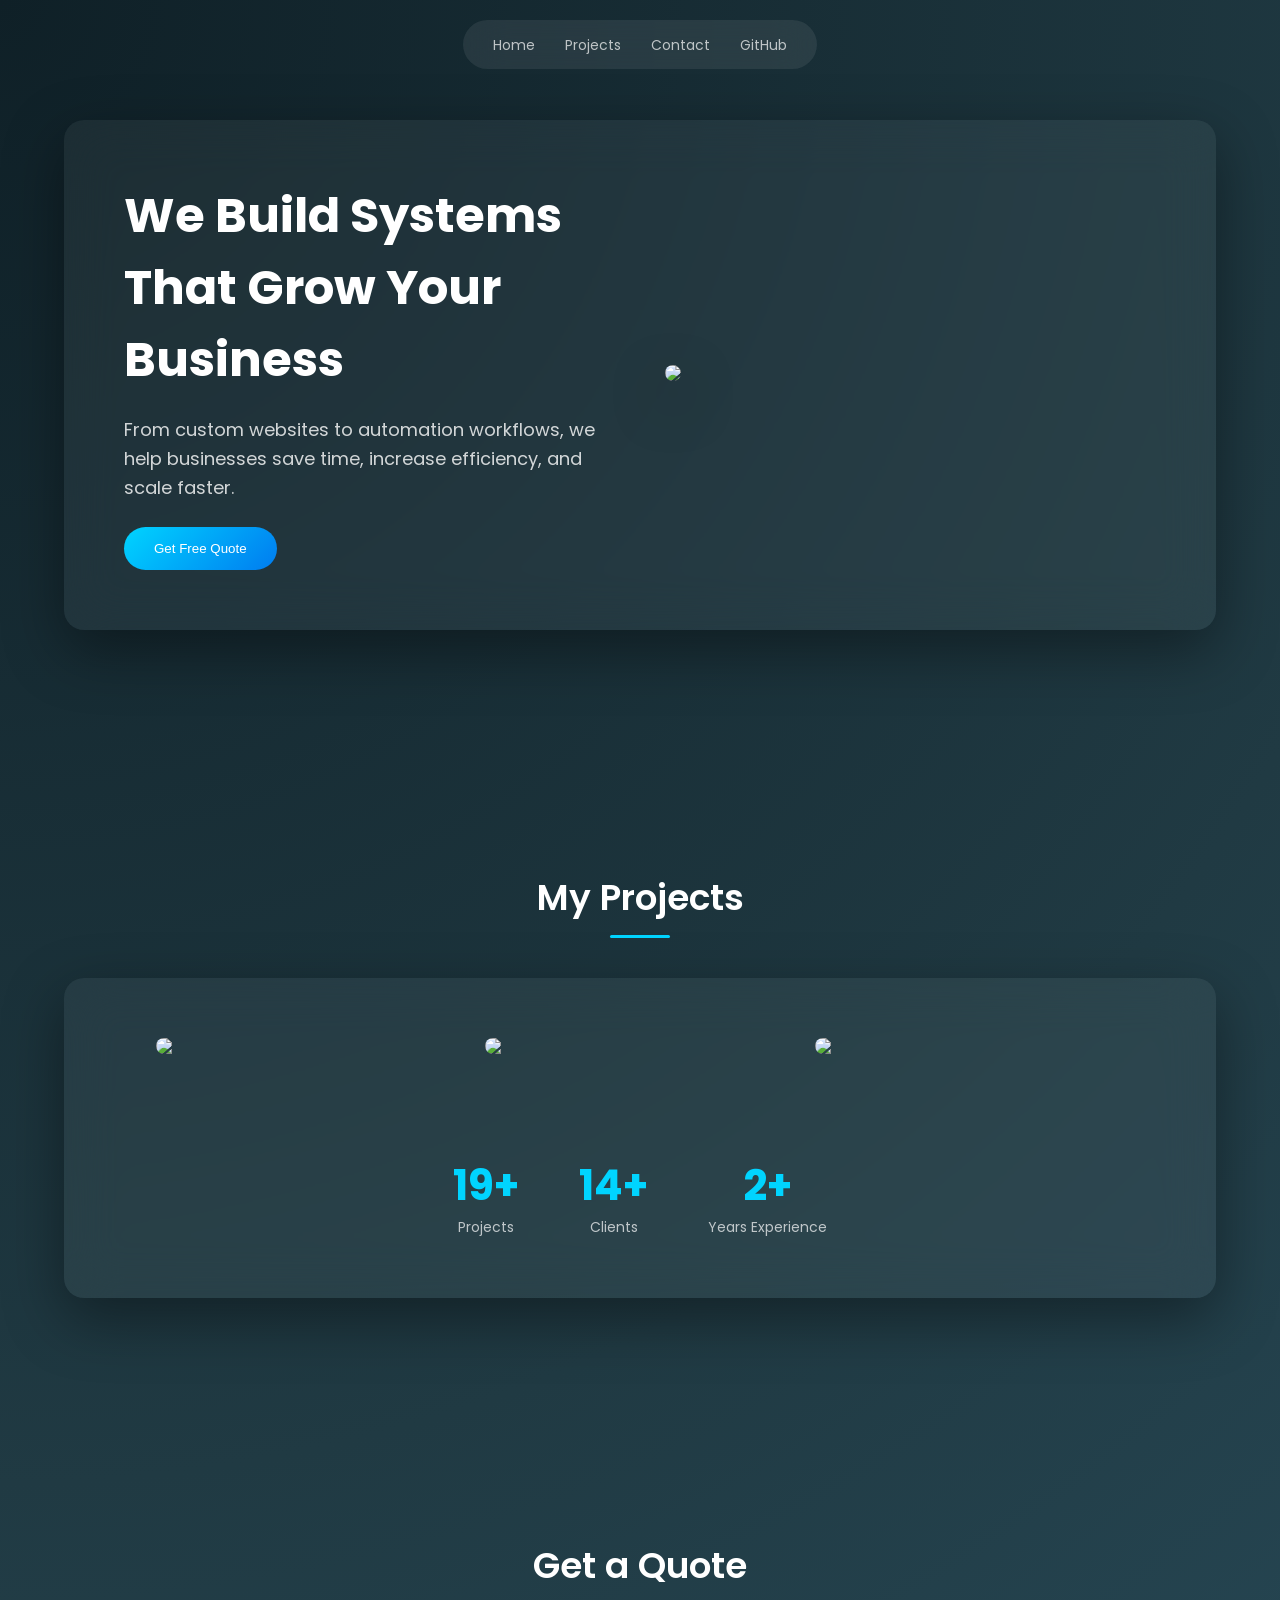
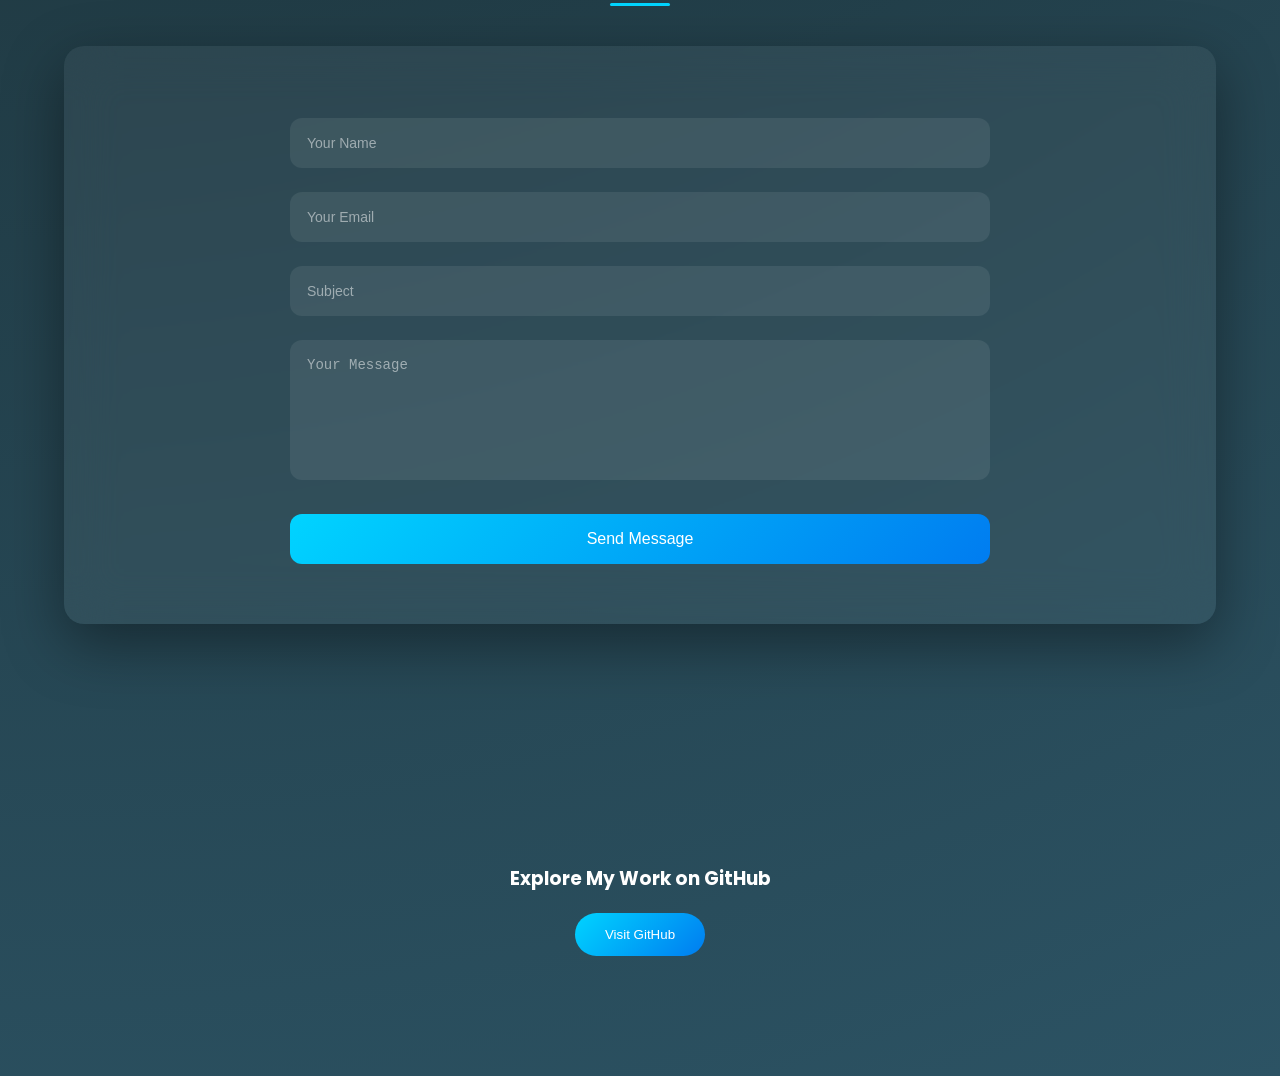
==== index.html @ baa4cef5 "Web_Dev  portfolio" ====
<!DOCTYPE html>
<html lang="en">
<head>
<meta charset="UTF-8">
<title>Web Dev Agency</title>

<link rel="stylesheet" href="style.css">
<link href="https://fonts.googleapis.com/css2?family=Poppins:wght@300;500;700&display=swap" rel="stylesheet">
<script src="https://unpkg.com/lucide@latest"></script>
<script src="app.js" defer></script>
</head>

<body>

<!-- NAV -->
<div class="nav">
  <ul>
    <li><a href="#home">Home</a></li>
    <li><a href="#projects">Projects</a></li>
    <li><a href="#contact">Contact</a></li>
    <li><a href="#github">GitHub</a></li>
  </ul>
</div>

<!-- HERO -->
<section id="home" class="section">
  <div class="container">

    <div class="left">
      <h1>We Build Systems That Grow Your Business</h1>

      <p class="sub">
        From custom websites to automation workflows, we help businesses save time, increase efficiency, and scale faster.
      </p>

      <a href="#contact">
        <button class="cta">Get Free Quote</button>
      </a>
    </div>

    <div class="right">
      <img src="https://images.unsplash.com/photo-1519389950473-47ba0277781c">
    </div>

  </div>
</section>

<!-- PROJECTS -->
<section id="projects" class="section">

  <h2 class="section-title">My Projects</h2>

  <div class="box project-box">

    <!-- IMAGES -->
    <div class="grid">
      <img src="https://images.unsplash.com/photo-1500530855697-b586d89ba3ee" onclick="openProject()">
      <img src="https://images.unsplash.com/photo-1498050108023-c5249f4df085" onclick="openProject()">
      <img src="https://images.unsplash.com/photo-1484417894907-623942c8ee29" onclick="openProject()">
    </div>

    <!-- STATS -->
    <div class="stats-row">
      <div class="stat">
        <h3><span id="projectCount">0</span>+</h3>
        <p>Projects</p>
      </div>

      <div class="stat">
        <h3><span id="clientCount">0</span>+</h3>
        <p>Clients</p>
      </div>

      <div class="stat">
        <h3><span id="yearsCount">0</span>+</h3>
        <p>Years Experience</p>
      </div>
    </div>

  </div>

</section>

<!-- CONTACT -->
<section id="contact" class="section">

  <h2 class="section-title">Get a Quote</h2>

  <div class="box contact-box">

    <!-- <form id="contactForm" action="https://formspree.io/f/xwwvrgoa" method="POST">
      <input type="text" name="name" placeholder="Name" required>
      <input type="email" name="email" placeholder="Email" required>
      <input type="text" name="subject" placeholder="Project Type">
      <textarea name="message" placeholder="Describe your project"></textarea>

      <button type="submit" class="cta submit-btn">
        Get Free Consultation
      </button>
    </form> -->


<form id="contact-form" action="https://formspree.io/f/xwvwrgoa" method="POST">

  <input type="text" name="name" id="name" placeholder="Your Name" required>

  <input type="email" name="email" placeholder="Your Email" required>

  <input type="text" name="user_subject" placeholder="Subject">

  <textarea name="message" placeholder="Your Message" required></textarea>

  <!-- Hidden Subject Field -->
  <input type="hidden" name="_subject" id="dynamic-subject">

  <button type="submit" class="cta submit-btn">Send Message</button>

  <p id="form-status"></p>

</form>
  </div>

</section>

<!-- FOOTER -->
<section class="section footer">
  <h3>Explore My Work on GitHub</h3>

  <a id="github" href="https://github.com/YOUR_USERNAME" target="_blank">
    <button class="cta">Visit GitHub</button>
  </a>
</section>

<script>
  lucide.createIcons();
</script>

</body>
</html>
---- style.css ----
/* RESET */
* {
  margin: 0;
  padding: 0;
  box-sizing: border-box;
}

/* SMOOTH SCROLL */
html {
  scroll-behavior: smooth;
}

/* BODY */
body {
  font-family: 'Poppins', sans-serif;
  background: radial-gradient(circle at top left, #0f2027, #203a43, #2c5364);
  color: white;
}

/* ================= NAV ================= */
.nav {
  position: fixed;
  top: 20px;
  left: 50%;
  transform: translateX(-50%);
  background: rgba(255,255,255,0.08);
  backdrop-filter: blur(20px);
  padding: 12px 30px;
  border-radius: 50px;
  z-index: 1000;
}

/* NAV LIST */
.nav ul {
  list-style: none;
  display: flex;
  gap: 30px;
}

/* NAV LINKS */
.nav a {
  text-decoration: none;
  color: rgba(255,255,255,0.7);
  font-size: 14px;
  transition: 0.3s;
}

.nav a:hover {
  color: white;
  transform: translateY(-2px);
}

/* ================= SECTIONS ================= */
.section {
  padding: 120px 0;
}

/* ================= CONTAINER ================= */
.container, .box {
  width: 90%;
  max-width: 1200px;
  margin: auto;
  background: rgba(255,255,255,0.05);
  backdrop-filter: blur(25px);
  border-radius: 20px;
  padding: 60px;
  display: flex;
  gap: 50px;
  align-items: center;
  box-shadow: 0 20px 60px rgba(0,0,0,0.4);
}

/* ================= HERO ================= */
.left {
  width: 50%;
}

.left h1 {
  font-size: 48px;
  font-weight: 700;
  margin-bottom: 20px;
}

.sub {
  font-size: 18px;
  opacity: 0.8;
  line-height: 1.6;
  margin-bottom: 25px;
}

/* RIGHT IMAGE */
.right {
  width: 50%;
}

.right img {
  width: 100%;
  border-radius: 20px;
  box-shadow: 0 20px 50px rgba(0,0,0,0.5);
}

/* ================= BUTTON ================= */
.cta {
  padding: 14px 30px;
  border-radius: 50px;
  background: linear-gradient(135deg, #00d4ff, #007cf0);
  border: none;
  color: white;
  cursor: pointer;
  transition: 0.3s;
}

.cta:hover {
  transform: translateY(-3px);
  box-shadow: 0 10px 30px rgba(0,212,255,0.4);
}

/* ================= SECTION TITLE ================= */
.section-title {
  text-align: center;
  font-size: 36px;
  font-weight: 600;
  margin-bottom: 40px;
  position: relative;
}

.section-title::after {
  content: "";
  width: 60px;
  height: 3px;
  background: #00d4ff;
  display: block;
  margin: 10px auto 0;
  border-radius: 5px;
}

/* ================= PROJECT BOX FIX ================= */
.project-box {
  display: flex;
  flex-direction: column !important;
  align-items: center;
}

/* ================= PROJECT GRID ================= */
.grid {
  display: flex;
  gap: 20px;
  justify-content: center;
  width: 100%;
}

.grid img {
  width: 30%;
  border-radius: 12px;
  cursor: pointer;
  transition: 0.3s;
}

.grid img:hover {
  transform: scale(1.05);
}

/* ================= STATS ROW ================= */
.stats-row {
  display: flex;
  justify-content: center;
  gap: 60px;
  margin-top: 50px;
  width: 100%;
}

/* INDIVIDUAL STAT */
.stat {
  text-align: center;
}

/* NUMBER */
.stat h3 {
  font-size: 42px;
  font-weight: 700;
  color: #00d4ff;
}

/* TEXT */
.stat p {
  font-size: 14px;
  opacity: 0.7;
}

/* ================= FORM ================= */
.contact-box form {
  width: 100%;
  max-width: 700px;
  margin: auto;
}

/* INPUTS + TEXTAREA */
form input,
form textarea {
  width: 100%;
  margin: 12px 0;
  padding: 16px;
  border-radius: 12px;
  border: 1px solid transparent;
  background: rgba(255,255,255,0.08);
  color: white;
  font-size: 14px;
  transition: 0.3s ease;
}

/* PLACEHOLDER */
form input::placeholder,
form textarea::placeholder {
  color: rgba(255,255,255,0.5);
}

/* FOCUS EFFECT */
form input:focus,
form textarea:focus {
  outline: none;
  border: 1px solid #00d4ff;
  background: rgba(255,255,255,0.12);
  box-shadow: 0 0 10px rgba(0,212,255,0.3);
}

/* TEXTAREA HEIGHT */
form textarea {
  height: 140px;
  resize: none;
}

/* ================= BUTTON ================= */
.submit-btn {
  width: 100%;
  padding: 16px;
  margin-top: 15px;
  font-size: 16px;
  font-weight: 500;
  border-radius: 12px;
  border: none;
  cursor: pointer;

  background: linear-gradient(135deg, #00d4ff, #007cf0);
  color: white;

  transition: 0.3s ease;
}

/* BUTTON HOVER */
.submit-btn:hover {
  transform: translateY(-2px);
  box-shadow: 0 10px 25px rgba(0,212,255,0.4);
}

/* BUTTON CLICK */
.submit-btn:active {
  transform: scale(0.98);
}



/* ================= FOOTER ================= */
.footer {
  text-align: center;
}

.footer h3 {
  margin-bottom: 20px;
}

/* ================= RESPONSIVE ================= */
@media (max-width: 900px) {

  .container, .box {
    flex-direction: column;
    padding: 30px;
  }

  .left, .right {
    width: 100%;
  }

  .left h1 {
    font-size: 32px;
  }

  .grid {
    flex-direction: column;
  }

  .grid img {
    width: 100%;
  }

  .nav ul {
    gap: 15px;
  }
}
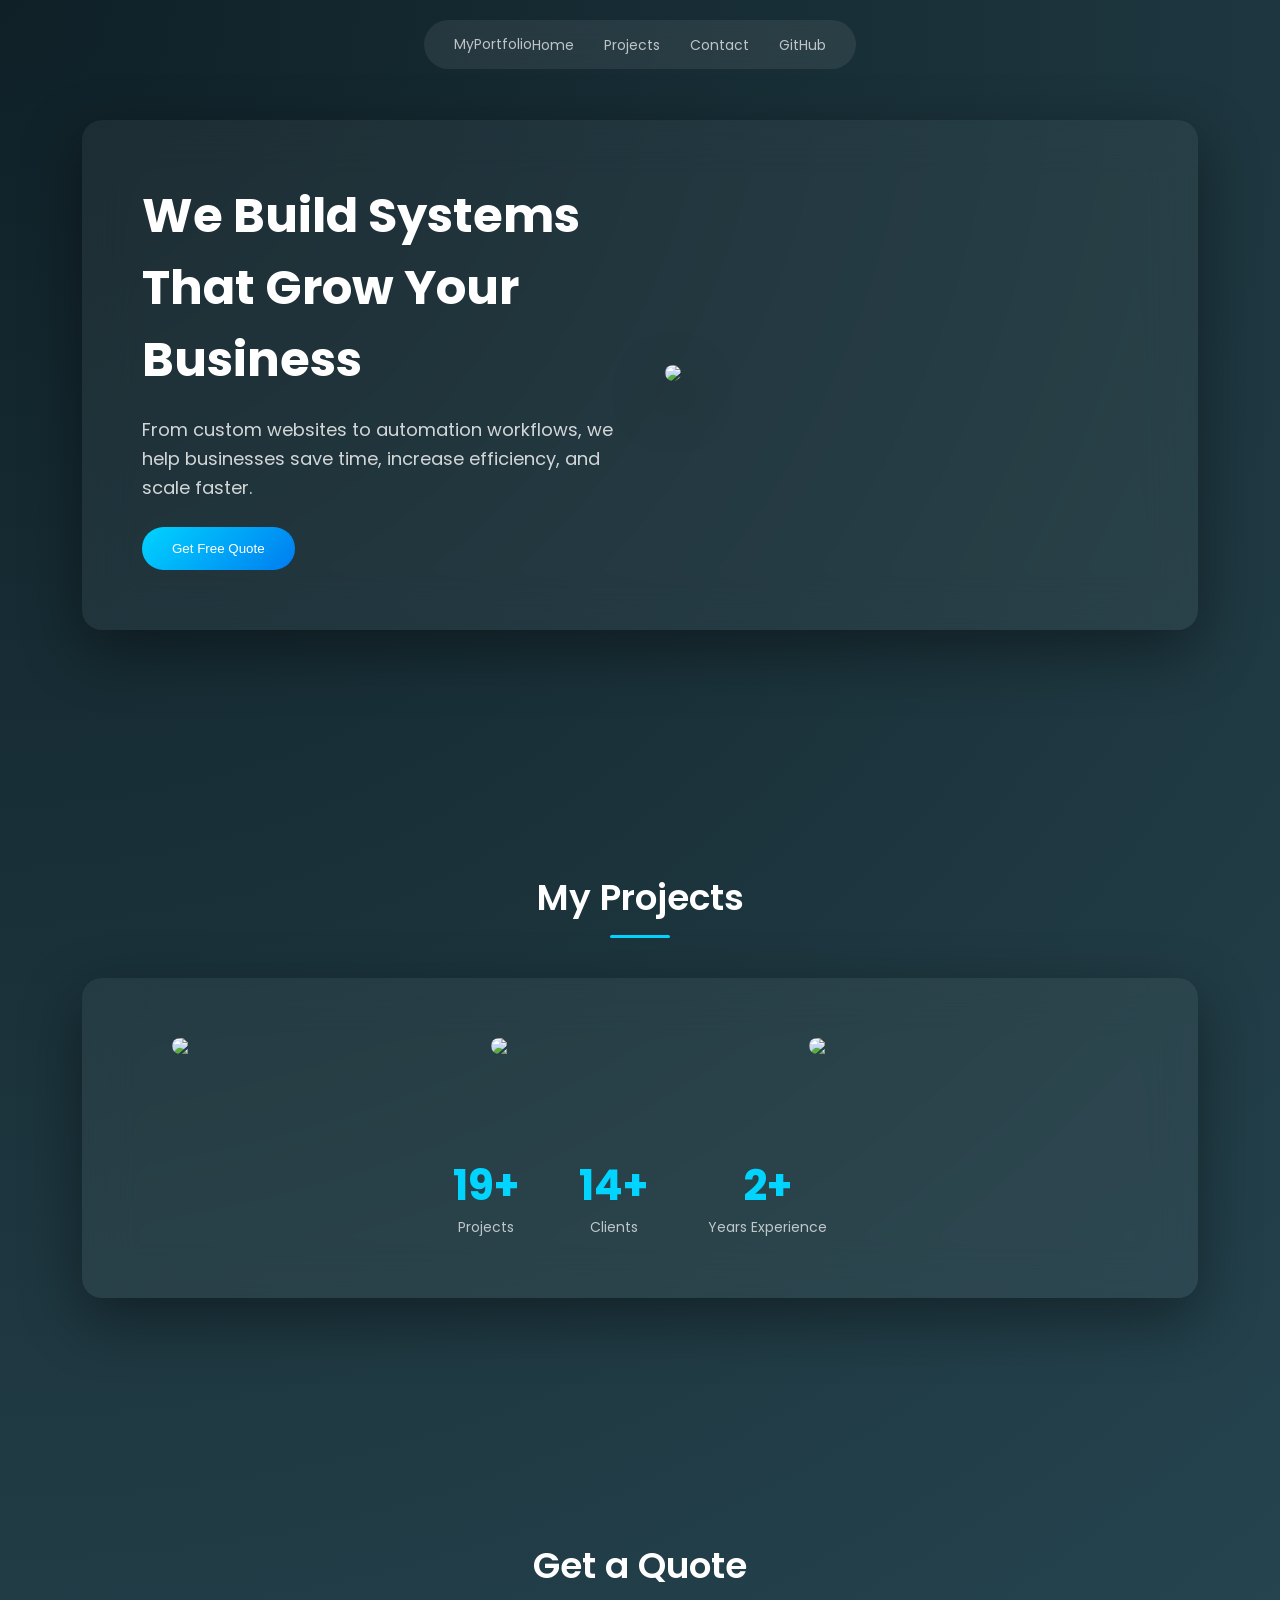
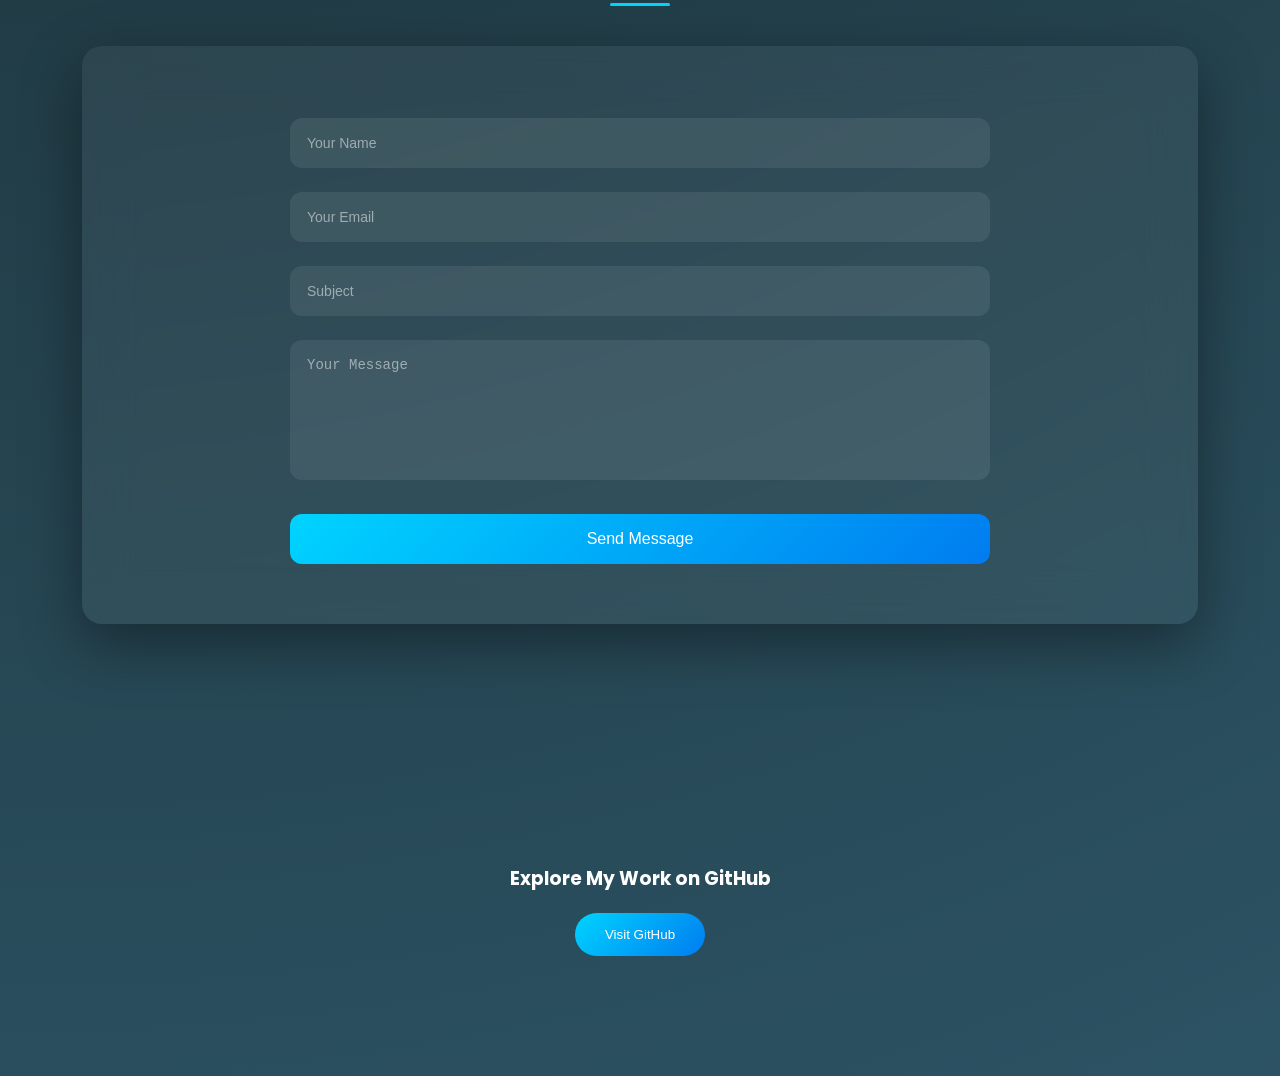
==== commit 81dbf007: "Responsive Navbar" ====
--- a/index.html
+++ b/index.html
@@ -6,6 +6,7 @@
 
 <link rel="stylesheet" href="style.css">
 <link href="https://fonts.googleapis.com/css2?family=Poppins:wght@300;500;700&display=swap" rel="stylesheet">
+<link href="https://fonts.googleapis.com/css2?family=Poppins:wght@400;500;700&display=swap" rel="stylesheet">
 <script src="https://unpkg.com/lucide@latest"></script>
 <script src="app.js" defer></script>
 </head>
@@ -13,14 +14,31 @@
 <body>
 
 <!-- NAV -->
-<div class="nav">
+<!-- <div class="nav">
   <ul>
     <li><a href="#home">Home</a></li>
     <li><a href="#projects">Projects</a></li>
     <li><a href="#contact">Contact</a></li>
     <li><a href="#github">GitHub</a></li>
   </ul>
+</div> -->
+
+<!-- ================= NAVBAR ================= -->
+<div class="nav">
+  <a href="#" class="logo">MyPortfolio</a>
+  <ul>
+    <li><a href="#home">Home</a></li>
+    <li><a href="#projects">Projects</a></li>
+    <li><a href="#contact">Contact</a></li>
+    <li><a href="#github">GitHub</a></li>
+  </ul>
+  <div class="burger">
+    <div></div>
+    <div></div>
+    <div></div>
+  </div>
 </div>
+
 
 <!-- HERO -->
 <section id="home" class="section">
--- a/style.css
+++ b/style.css
@@ -28,6 +28,10 @@
   padding: 12px 30px;
   border-radius: 50px;
   z-index: 1000;
+  width: auto;
+  display: flex;
+  justify-content: space-between;
+  align-items: center;
 }
 
 /* NAV LIST */
@@ -50,9 +54,289 @@
   transform: translateY(-2px);
 }
 
+/* BURGER MENU */
+.burger {
+  display: none;
+  cursor: pointer;
+  flex-direction: column;
+  gap: 5px;
+}
+
+.burger div {
+  width: 25px;
+  height: 3px;
+  background-color: white;
+  transition: 0.3s;
+}
+
+/* BURGER ANIMATION ON TOGGLE */
+.burger.toggle div:nth-child(1) {
+  transform: rotate(45deg) translate(5px, 5px);
+}
+.burger.toggle div:nth-child(2) {
+  opacity: 0;
+}
+.burger.toggle div:nth-child(3) {
+  transform: rotate(-45deg) translate(5px, -5px);
+}
+
+/* ================= HERO ================= */
+.left {
+  width: 50%;
+}
+
+.left h1 {
+  font-size: 48px;
+  font-weight: 700;
+  margin-bottom: 20px;
+}
+
+.sub {
+  font-size: 18px;
+  opacity: 0.8;
+  line-height: 1.6;
+  margin-bottom: 25px;
+}
+
+/* RIGHT IMAGE */
+.right {
+  width: 50%;
+}
+
+.right img {
+  width: 100%;
+  border-radius: 20px;
+  box-shadow: 0 20px 50px rgba(0,0,0,0.5);
+}
+
+/* ================= BUTTON ================= */
+.cta {
+  padding: 14px 30px;
+  border-radius: 50px;
+  background: linear-gradient(135deg, #00d4ff, #007cf0);
+  border: none;
+  color: white;
+  cursor: pointer;
+  transition: 0.3s;
+}
+
+.cta:hover {
+  transform: translateY(-3px);
+  box-shadow: 0 10px 30px rgba(0,212,255,0.4);
+}
+
+/* ================= SECTION TITLE ================= */
+.section-title {
+  text-align: center;
+  font-size: 36px;
+  font-weight: 600;
+  margin-bottom: 40px;
+  position: relative;
+}
+
+.section-title::after {
+  content: "";
+  width: 60px;
+  height: 3px;
+  background: #00d4ff;
+  display: block;
+  margin: 10px auto 0;
+  border-radius: 5px;
+}
+
+/* ================= PROJECT BOX FIX ================= */
+.project-box {
+  display: flex;
+  flex-direction: column !important;
+  align-items: center;
+}
+
+/* ================= PROJECT GRID ================= */
+.grid {
+  display: flex;
+  gap: 20px;
+  justify-content: center;
+  width: 100%;
+}
+
+.grid img {
+  width: 30%;
+  border-radius: 12px;
+  cursor: pointer;
+  transition: 0.3s;
+}
+
+.grid img:hover {
+  transform: scale(1.05);
+}
+
+/* ================= STATS ROW ================= */
+.stats-row {
+  display: flex;
+  justify-content: center;
+  gap: 60px;
+  margin-top: 50px;
+  width: 100%;
+}
+
+/* INDIVIDUAL STAT */
+.stat {
+  text-align: center;
+}
+
+/* NUMBER */
+.stat h3 {
+  font-size: 42px;
+  font-weight: 700;
+  color: #00d4ff;
+}
+
+/* TEXT */
+.stat p {
+  font-size: 14px;
+  opacity: 0.7;
+}
+
+/* ================= FORM ================= */
+.contact-box form {
+  width: 100%;
+  max-width: 700px;
+  margin: auto;
+}
+
+/* INPUTS + TEXTAREA */
+form input,
+form textarea {
+  width: 100%;
+  margin: 12px 0;
+  padding: 16px;
+  border-radius: 12px;
+  border: 1px solid transparent;
+  background: rgba(255,255,255,0.08);
+  color: white;
+  font-size: 14px;
+  transition: 0.3s ease;
+}
+
+/* PLACEHOLDER */
+form input::placeholder,
+form textarea::placeholder {
+  color: rgba(255,255,255,0.5);
+}
+
+/* FOCUS EFFECT */
+form input:focus,
+form textarea:focus {
+  outline: none;
+  border: 1px solid #00d4ff;
+  background: rgba(255,255,255,0.12);
+  box-shadow: 0 0 10px rgba(0,212,255,0.3);
+}
+
+/* TEXTAREA HEIGHT */
+form textarea {
+  height: 140px;
+  resize: none;
+}
+
+/* ================= BUTTON ================= */
+.submit-btn {
+  width: 100%;
+  padding: 16px;
+  margin-top: 15px;
+  font-size: 16px;
+  font-weight: 500;
+  border-radius: 12px;
+  border: none;
+  cursor: pointer;
+
+  background: linear-gradient(135deg, #00d4ff, #007cf0);
+  color: white;
+
+  transition: 0.3s ease;
+}
+
+/* BUTTON HOVER */
+.submit-btn:hover {
+  transform: translateY(-2px);
+  box-shadow: 0 10px 25px rgba(0,212,255,0.4);
+}
+
+/* BUTTON CLICK */
+.submit-btn:active {
+  transform: scale(0.98);
+}
+
+
+
+/* ================= FOOTER ================= */
+.footer {
+  text-align: center;
+}
+
+.footer h3 {
+  margin-bottom: 20px;
+}
+
+/* ================= RESPONSIVE ================= */
+@media (max-width: 900px) {
+
+  .container, .box {
+    flex-direction: column;
+    padding: 30px;
+  }
+
+  .left, .right {
+    width: 100%;
+  }
+
+  .left h1 {
+    font-size: 32px;
+  }
+
+  .grid {
+    flex-direction: column;
+  }
+
+  .grid img {
+    width: 100%;
+  }
+
+  .nav ul {
+    gap: 15px;
+  }
+}
+
+ /* ================= MOBILE RESPONSIVE ================= */
+@media screen and (max-width: 768px) {
+  .nav ul {
+    position: fixed;
+    top: 70px;
+    left: -100%;
+    flex-direction: column;
+    background: rgba(255,255,255,0.1);
+    backdrop-filter: blur(20px);
+    width: 70%;
+    max-width: 300px;
+    height: 100vh;
+    padding-top: 50px;
+    gap: 30px;
+    transition: 0.5s;
+    border-radius: 0 20px 20px 0;
+  }
+
+  .nav ul.active {
+    left: 0;
+  }
+
+  .burger {
+    display: flex;
+  }
+}
+
 /* ================= SECTIONS ================= */
 .section {
-  padding: 120px 0;
+  padding: 120px 20px;
 }
 
 /* ================= CONTAINER ================= */
@@ -68,231 +352,4 @@
   gap: 50px;
   align-items: center;
   box-shadow: 0 20px 60px rgba(0,0,0,0.4);
-}
-
-/* ================= HERO ================= */
-.left {
-  width: 50%;
-}
-
-.left h1 {
-  font-size: 48px;
-  font-weight: 700;
-  margin-bottom: 20px;
-}
-
-.sub {
-  font-size: 18px;
-  opacity: 0.8;
-  line-height: 1.6;
-  margin-bottom: 25px;
-}
-
-/* RIGHT IMAGE */
-.right {
-  width: 50%;
-}
-
-.right img {
-  width: 100%;
-  border-radius: 20px;
-  box-shadow: 0 20px 50px rgba(0,0,0,0.5);
-}
-
-/* ================= BUTTON ================= */
-.cta {
-  padding: 14px 30px;
-  border-radius: 50px;
-  background: linear-gradient(135deg, #00d4ff, #007cf0);
-  border: none;
-  color: white;
-  cursor: pointer;
-  transition: 0.3s;
-}
-
-.cta:hover {
-  transform: translateY(-3px);
-  box-shadow: 0 10px 30px rgba(0,212,255,0.4);
-}
-
-/* ================= SECTION TITLE ================= */
-.section-title {
-  text-align: center;
-  font-size: 36px;
-  font-weight: 600;
-  margin-bottom: 40px;
-  position: relative;
-}
-
-.section-title::after {
-  content: "";
-  width: 60px;
-  height: 3px;
-  background: #00d4ff;
-  display: block;
-  margin: 10px auto 0;
-  border-radius: 5px;
-}
-
-/* ================= PROJECT BOX FIX ================= */
-.project-box {
-  display: flex;
-  flex-direction: column !important;
-  align-items: center;
-}
-
-/* ================= PROJECT GRID ================= */
-.grid {
-  display: flex;
-  gap: 20px;
-  justify-content: center;
-  width: 100%;
-}
-
-.grid img {
-  width: 30%;
-  border-radius: 12px;
-  cursor: pointer;
-  transition: 0.3s;
-}
-
-.grid img:hover {
-  transform: scale(1.05);
-}
-
-/* ================= STATS ROW ================= */
-.stats-row {
-  display: flex;
-  justify-content: center;
-  gap: 60px;
-  margin-top: 50px;
-  width: 100%;
-}
-
-/* INDIVIDUAL STAT */
-.stat {
-  text-align: center;
-}
-
-/* NUMBER */
-.stat h3 {
-  font-size: 42px;
-  font-weight: 700;
-  color: #00d4ff;
-}
-
-/* TEXT */
-.stat p {
-  font-size: 14px;
-  opacity: 0.7;
-}
-
-/* ================= FORM ================= */
-.contact-box form {
-  width: 100%;
-  max-width: 700px;
-  margin: auto;
-}
-
-/* INPUTS + TEXTAREA */
-form input,
-form textarea {
-  width: 100%;
-  margin: 12px 0;
-  padding: 16px;
-  border-radius: 12px;
-  border: 1px solid transparent;
-  background: rgba(255,255,255,0.08);
-  color: white;
-  font-size: 14px;
-  transition: 0.3s ease;
-}
-
-/* PLACEHOLDER */
-form input::placeholder,
-form textarea::placeholder {
-  color: rgba(255,255,255,0.5);
-}
-
-/* FOCUS EFFECT */
-form input:focus,
-form textarea:focus {
-  outline: none;
-  border: 1px solid #00d4ff;
-  background: rgba(255,255,255,0.12);
-  box-shadow: 0 0 10px rgba(0,212,255,0.3);
-}
-
-/* TEXTAREA HEIGHT */
-form textarea {
-  height: 140px;
-  resize: none;
-}
-
-/* ================= BUTTON ================= */
-.submit-btn {
-  width: 100%;
-  padding: 16px;
-  margin-top: 15px;
-  font-size: 16px;
-  font-weight: 500;
-  border-radius: 12px;
-  border: none;
-  cursor: pointer;
-
-  background: linear-gradient(135deg, #00d4ff, #007cf0);
-  color: white;
-
-  transition: 0.3s ease;
-}
-
-/* BUTTON HOVER */
-.submit-btn:hover {
-  transform: translateY(-2px);
-  box-shadow: 0 10px 25px rgba(0,212,255,0.4);
-}
-
-/* BUTTON CLICK */
-.submit-btn:active {
-  transform: scale(0.98);
-}
-
-
-
-/* ================= FOOTER ================= */
-.footer {
-  text-align: center;
-}
-
-.footer h3 {
-  margin-bottom: 20px;
-}
-
-/* ================= RESPONSIVE ================= */
-@media (max-width: 900px) {
-
-  .container, .box {
-    flex-direction: column;
-    padding: 30px;
-  }
-
-  .left, .right {
-    width: 100%;
-  }
-
-  .left h1 {
-    font-size: 32px;
-  }
-
-  .grid {
-    flex-direction: column;
-  }
-
-  .grid img {
-    width: 100%;
-  }
-
-  .nav ul {
-    gap: 15px;
-  }
 }
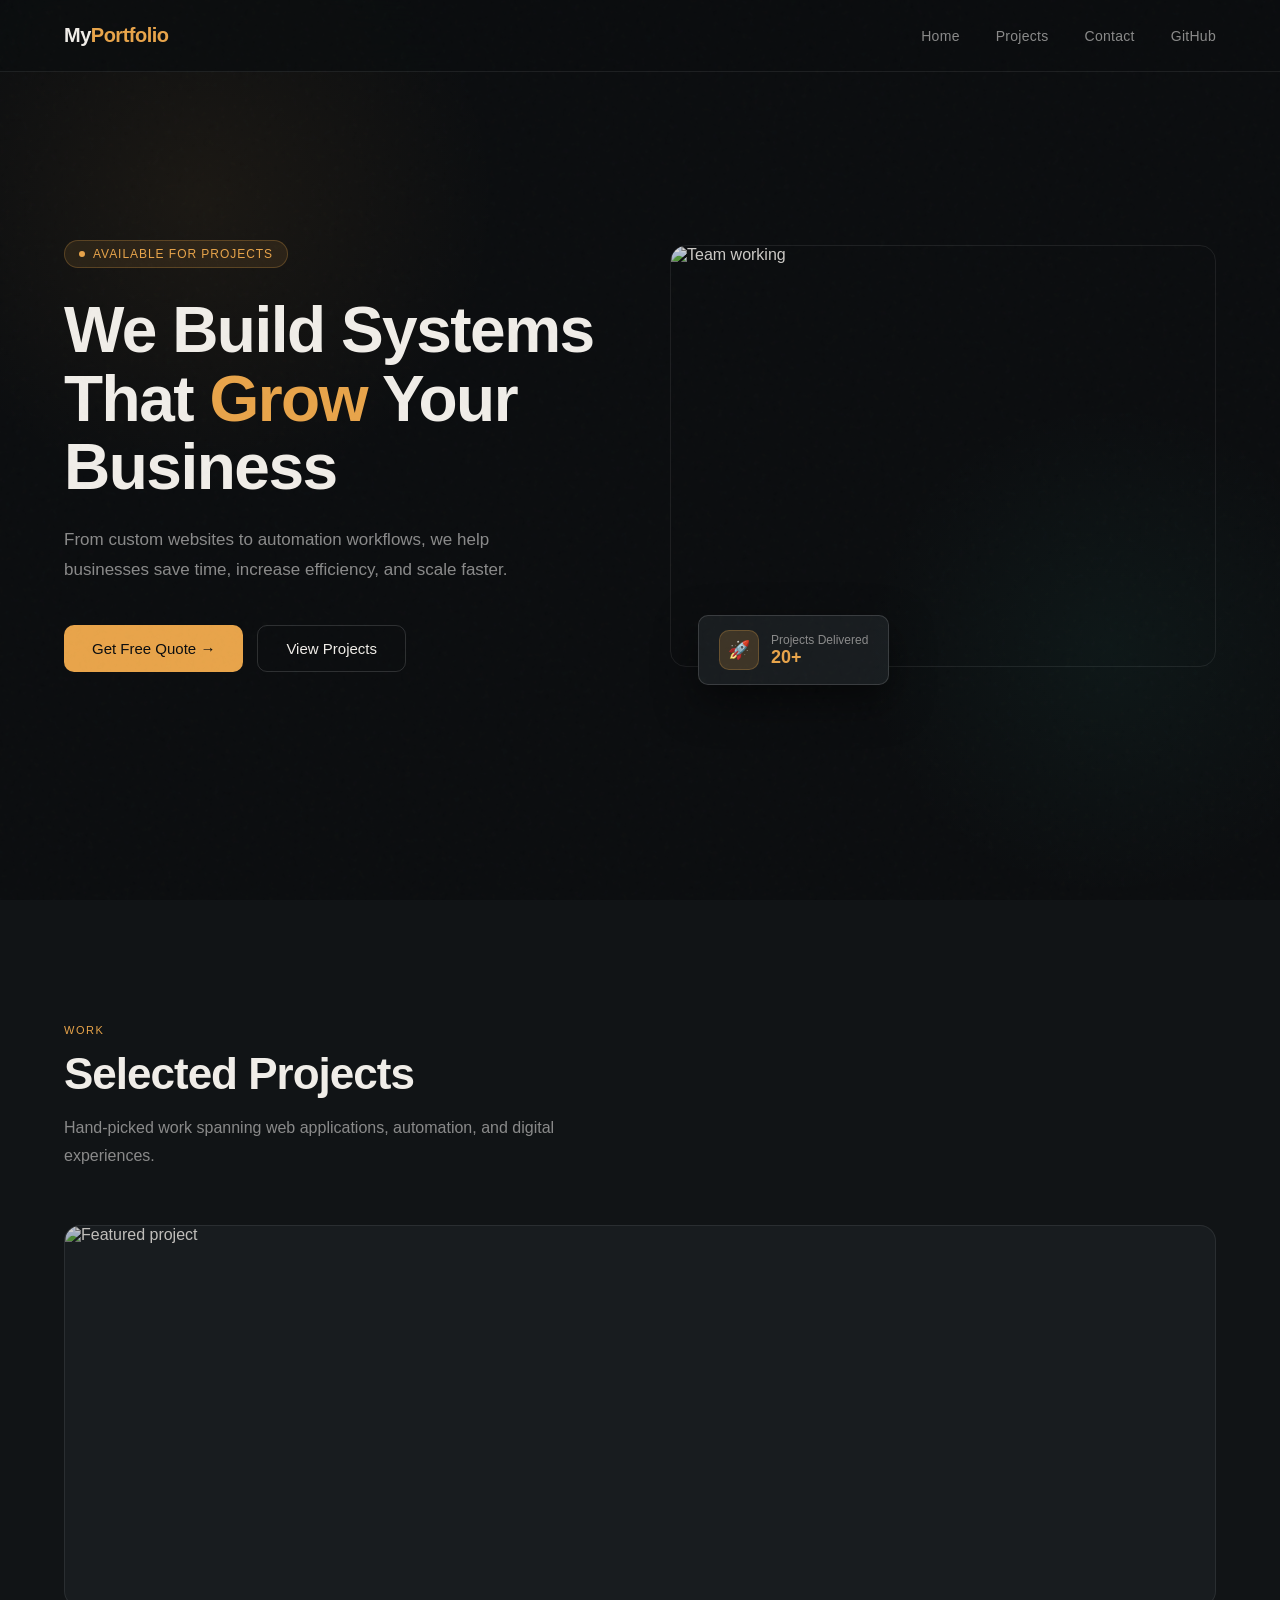
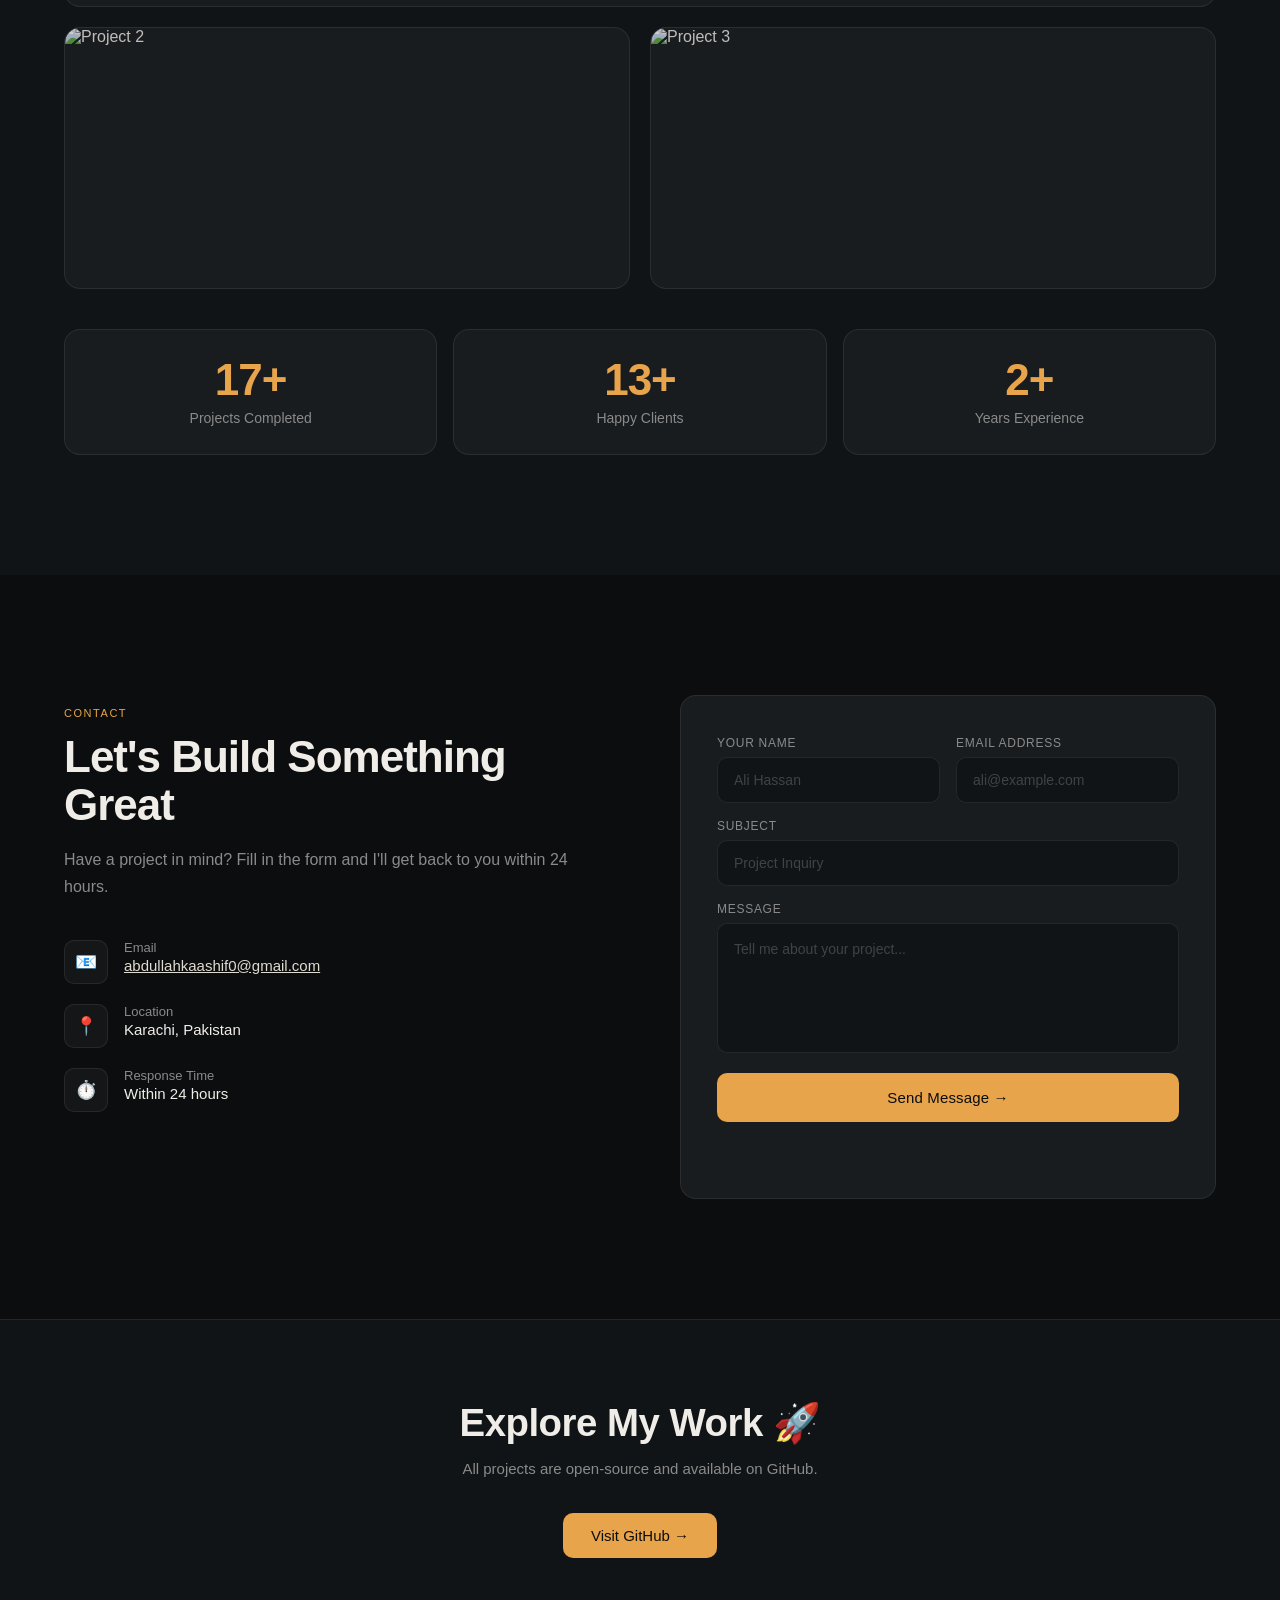
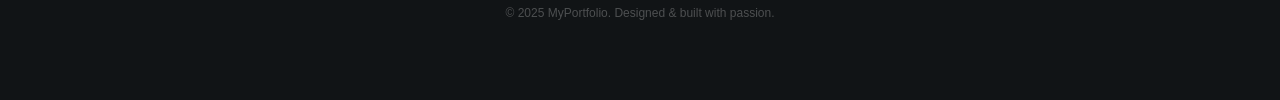
==== commit 0f78814b: "update new project" ====
--- a/index.html
+++ b/index.html
@@ -1,157 +1,1167 @@
 <!DOCTYPE html>
 <html lang="en">
+
 <head>
-<meta charset="UTF-8">
-<title>Web Dev Agency</title>
-
-<link rel="stylesheet" href="style.css">
-<link href="https://fonts.googleapis.com/css2?family=Poppins:wght@300;500;700&display=swap" rel="stylesheet">
-<link href="https://fonts.googleapis.com/css2?family=Poppins:wght@400;500;700&display=swap" rel="stylesheet">
-<script src="https://unpkg.com/lucide@latest"></script>
-<script src="app.js" defer></script>
+  <meta charset="UTF-8">
+  <meta name="viewport" content="width=device-width, initial-scale=1.0">
+  <title>MyPortfolio — Web Dev Agency</title>
+  <!-- <link href="https://fonts.googleapis.com/css2?family=Syne:wght@400;600;700;800&family=DM+Sans:ital,wght@0,300;0,400;0,500;1,300&display=swap" rel="stylesheet"> -->
+  <style>
+    *,
+    *::before,
+    *::after {
+      margin: 0;
+      padding: 0;
+      box-sizing: border-box;
+    }
+
+    :root {
+      --bg: #0b0d0f;
+      --bg2: #111416;
+      --bg3: #181c1f;
+      --surface: rgba(255, 255, 255, 0.04);
+      --border: rgba(255, 255, 255, 0.08);
+      --border2: rgba(255, 255, 255, 0.14);
+      --text: #f0ede8;
+      --muted: #8a8a8a;
+      --accent: #e8a44a;
+      --accent2: #c87d2a;
+      --accent-glow: rgba(232, 164, 74, 0.18);
+      --teal: #3ecfb2;
+      --font-head: 'Syne', sans-serif;
+      --font-body: 'DM Sans', sans-serif;
+      --radius: 16px;
+      --radius-sm: 10px;
+      --nav-h: 72px;
+    }
+
+    html {
+      scroll-behavior: smooth;
+    }
+
+    body {
+      font-family: var(--font-body);
+      background: var(--bg);
+      color: var(--text);
+      overflow-x: hidden;
+    }
+
+    /* ── Grain overlay ── */
+    body::before {
+      content: '';
+      position: fixed;
+      inset: 0;
+      background-image: url("data:image/svg+xml,%3Csvg viewBox='0 0 200 200' xmlns='http://www.w3.org/2000/svg'%3E%3Cfilter id='n'%3E%3CfeTurbulence type='fractalNoise' baseFrequency='0.75' numOctaves='4' stitchTiles='stitch'/%3E%3C/filter%3E%3Crect width='100%25' height='100%25' filter='url(%23n)' opacity='0.04'/%3E%3C/svg%3E");
+      pointer-events: none;
+      z-index: 9999;
+      opacity: 0.5;
+    }
+
+    /* ══════════ NAV ══════════ */
+    nav {
+      position: fixed;
+      top: 0;
+      left: 0;
+      right: 0;
+      height: var(--nav-h);
+      display: flex;
+      align-items: center;
+      justify-content: space-between;
+      padding: 0 5%;
+      background: rgba(11, 13, 15, 0.85);
+      backdrop-filter: blur(24px);
+      -webkit-backdrop-filter: blur(24px);
+      border-bottom: 1px solid var(--border);
+      z-index: 1000;
+    }
+
+    .nav-logo {
+      font-family: var(--font-head);
+      font-size: 20px;
+      font-weight: 800;
+      color: var(--text);
+      text-decoration: none;
+      letter-spacing: -0.5px;
+    }
+
+    .nav-logo span {
+      color: var(--accent);
+    }
+
+    .nav-links {
+      list-style: none;
+      display: flex;
+      gap: 36px;
+    }
+
+    .nav-links a {
+      font-size: 14px;
+      font-weight: 400;
+      color: var(--muted);
+      text-decoration: none;
+      letter-spacing: 0.02em;
+      transition: color 0.25s;
+      position: relative;
+    }
+
+    .nav-links a::after {
+      content: '';
+      position: absolute;
+      bottom: -4px;
+      left: 0;
+      width: 0;
+      height: 1.5px;
+      background: var(--accent);
+      transition: width 0.3s;
+    }
+
+    .nav-links a:hover {
+      color: var(--text);
+    }
+
+    .nav-links a:hover::after {
+      width: 100%;
+    }
+
+    /* Burger */
+    .burger {
+      display: none;
+      flex-direction: column;
+      gap: 5px;
+      cursor: pointer;
+      padding: 4px;
+      z-index: 1001;
+    }
+
+    .burger span {
+      display: block;
+      width: 24px;
+      height: 2px;
+      background: var(--text);
+      transition: transform 0.3s, opacity 0.3s;
+      border-radius: 2px;
+    }
+
+    .burger.open span:nth-child(1) {
+      transform: translateY(7px) rotate(45deg);
+    }
+
+    .burger.open span:nth-child(2) {
+      opacity: 0;
+    }
+
+    .burger.open span:nth-child(3) {
+      transform: translateY(-7px) rotate(-45deg);
+    }
+
+    /* Mobile menu */
+    .mobile-menu {
+      display: none;
+      position: fixed;
+      top: var(--nav-h);
+      left: 0;
+      right: 0;
+      background: rgba(11, 13, 15, 0.97);
+      backdrop-filter: blur(24px);
+      padding: 32px 5% 40px;
+      border-bottom: 1px solid var(--border);
+      z-index: 999;
+      transform: translateY(-8px);
+      opacity: 0;
+      transition: transform 0.35s cubic-bezier(0.4, 0, 0.2, 1), opacity 0.3s;
+    }
+
+    .mobile-menu.active {
+      display: block;
+      transform: translateY(0);
+      opacity: 1;
+    }
+
+    .mobile-menu ul {
+      list-style: none;
+    }
+
+    .mobile-menu ul li {
+      border-bottom: 1px solid var(--border);
+    }
+
+    .mobile-menu ul a {
+      display: block;
+      padding: 18px 0;
+      font-family: var(--font-head);
+      font-size: 22px;
+      font-weight: 700;
+      color: var(--text);
+      text-decoration: none;
+      transition: color 0.2s, padding-left 0.2s;
+    }
+
+    .mobile-menu ul a:hover {
+      color: var(--accent);
+      padding-left: 8px;
+    }
+
+    section {
+      scroll-margin-top: var(--nav-h);
+    }
+
+    /* ══════════ SECTIONS ══════════ */
+    .section {
+      padding: 120px 5%;
+    }
+
+    .section-inner {
+      max-width: 1200px;
+      margin: 0 auto;
+      width: 100%;
+    }
+
+    /* ══════════ HERO ══════════ */
+    #home {
+      min-height: 100vh;
+      display: flex;
+      align-items: center;
+      padding-top: calc(var(--nav-h) + 60px);
+      position: relative;
+      overflow: hidden;
+    }
+
+    /* Ambient glow blobs */
+    #home::before {
+      content: '';
+      position: absolute;
+      width: 600px;
+      height: 600px;
+      border-radius: 50%;
+      background: radial-gradient(circle, rgba(232, 164, 74, 0.07) 0%, transparent 70%);
+      top: -100px;
+      left: -100px;
+      pointer-events: none;
+    }
+
+    #home::after {
+      content: '';
+      position: absolute;
+      width: 500px;
+      height: 500px;
+      border-radius: 50%;
+      background: radial-gradient(circle, rgba(62, 207, 178, 0.05) 0%, transparent 70%);
+      bottom: 0;
+      right: -80px;
+      pointer-events: none;
+    }
+
+    .hero-inner {
+      display: grid;
+      grid-template-columns: 1fr 1fr;
+      gap: 60px;
+      align-items: center;
+      width: 100%;
+    }
+
+    .hero-tag {
+      display: inline-flex;
+      align-items: center;
+      gap: 8px;
+      background: rgba(232, 164, 74, 0.1);
+      border: 1px solid rgba(232, 164, 74, 0.25);
+      border-radius: 100px;
+      padding: 6px 14px;
+      font-size: 12px;
+      font-weight: 500;
+      color: var(--accent);
+      letter-spacing: 0.08em;
+      text-transform: uppercase;
+      margin-bottom: 28px;
+    }
+
+    .hero-tag::before {
+      content: '';
+      width: 6px;
+      height: 6px;
+      border-radius: 50%;
+      background: var(--accent);
+      animation: pulse 2s infinite;
+    }
+
+    @keyframes pulse {
+
+      0%,
+      100% {
+        opacity: 1;
+        transform: scale(1);
+      }
+
+      50% {
+        opacity: 0.5;
+        transform: scale(1.4);
+      }
+    }
+
+    .hero-h1 {
+      font-family: var(--font-head);
+      font-size: clamp(38px, 5vw, 68px);
+      font-weight: 800;
+      line-height: 1.07;
+      letter-spacing: -1.5px;
+      margin-bottom: 24px;
+    }
+
+    .hero-h1 em {
+      font-style: normal;
+      color: var(--accent);
+      position: relative;
+    }
+
+    .hero-sub {
+      font-size: 17px;
+      line-height: 1.75;
+      color: var(--muted);
+      max-width: 460px;
+      margin-bottom: 40px;
+      font-weight: 300;
+    }
+
+    .hero-btns {
+      display: flex;
+      gap: 14px;
+      flex-wrap: wrap;
+    }
+
+    .btn-primary {
+      display: inline-flex;
+      align-items: center;
+      gap: 8px;
+      padding: 14px 28px;
+      background: var(--accent);
+      color: #0b0d0f;
+      border: none;
+      border-radius: var(--radius-sm);
+      font-family: var(--font-body);
+      font-size: 15px;
+      font-weight: 500;
+      cursor: pointer;
+      text-decoration: none;
+      transition: transform 0.25s, box-shadow 0.25s, background 0.25s;
+    }
+
+    .btn-primary:hover {
+      transform: translateY(-3px);
+      background: #f0b35c;
+      box-shadow: 0 12px 30px rgba(232, 164, 74, 0.35);
+    }
+
+    .btn-outline {
+      display: inline-flex;
+      align-items: center;
+      gap: 8px;
+      padding: 14px 28px;
+      background: transparent;
+      color: var(--text);
+      border: 1px solid var(--border2);
+      border-radius: var(--radius-sm);
+      font-family: var(--font-body);
+      font-size: 15px;
+      font-weight: 400;
+      cursor: pointer;
+      text-decoration: none;
+      transition: border-color 0.25s, background 0.25s, transform 0.25s;
+    }
+
+    .btn-outline:hover {
+      border-color: var(--accent);
+      background: rgba(232, 164, 74, 0.06);
+      transform: translateY(-3px);
+    }
+
+    /* Hero image card */
+    .hero-visual {
+      position: relative;
+    }
+
+    .hero-img-wrap {
+      border-radius: var(--radius);
+      overflow: hidden;
+      border: 1px solid var(--border);
+      position: relative;
+    }
+
+    .hero-img-wrap img {
+      width: 100%;
+      height: 420px;
+      object-fit: cover;
+      display: block;
+      filter: brightness(0.85) saturate(0.9);
+      transition: filter 0.4s;
+    }
+
+    .hero-img-wrap:hover img {
+      filter: brightness(0.95) saturate(1);
+    }
+
+    .hero-badge {
+      position: absolute;
+      bottom: -18px;
+      left: 28px;
+      background: var(--bg3);
+      border: 1px solid var(--border2);
+      border-radius: var(--radius-sm);
+      padding: 14px 20px;
+      display: flex;
+      gap: 12px;
+      align-items: center;
+      box-shadow: 0 16px 40px rgba(0, 0, 0, 0.5);
+    }
+
+    .badge-icon {
+      width: 40px;
+      height: 40px;
+      border-radius: 10px;
+      background: var(--accent-glow);
+      border: 1px solid rgba(232, 164, 74, 0.25);
+      display: flex;
+      align-items: center;
+      justify-content: center;
+      font-size: 18px;
+    }
+
+    .badge-text p {
+      font-size: 12px;
+      color: var(--muted);
+    }
+
+    .badge-text strong {
+      font-family: var(--font-head);
+      font-size: 18px;
+      color: var(--accent);
+      font-weight: 700;
+    }
+
+    /* ══════════ SECTION TITLE ══════════ */
+    .sec-label {
+      display: inline-block;
+      font-size: 11px;
+      font-weight: 500;
+      letter-spacing: 0.14em;
+      text-transform: uppercase;
+      color: var(--accent);
+      margin-bottom: 14px;
+    }
+
+    .sec-title {
+      font-family: var(--font-head);
+      font-size: clamp(28px, 3.5vw, 44px);
+      font-weight: 800;
+      letter-spacing: -1px;
+      line-height: 1.1;
+      margin-bottom: 16px;
+    }
+
+    .sec-desc {
+      font-size: 16px;
+      color: var(--muted);
+      max-width: 520px;
+      line-height: 1.7;
+      font-weight: 300;
+    }
+
+    /* ══════════ PROJECTS ══════════ */
+    #projects {
+      background: var(--bg2);
+    }
+
+    .projects-head {
+      margin-bottom: 56px;
+      max-width: 560px;
+    }
+
+    .projects-grid {
+      display: grid;
+      grid-template-columns: repeat(2, 1fr);
+      gap: 20px;
+    }
+
+    .project-card {
+      border-radius: var(--radius);
+      overflow: hidden;
+      border: 1px solid var(--border);
+      background: var(--bg3);
+      cursor: pointer;
+      transition: border-color 0.3s, transform 0.3s;
+      position: relative;
+    }
+
+    .project-card:hover {
+      border-color: var(--border2);
+      transform: translateY(-6px);
+    }
+
+    .project-card.featured {
+      grid-column: span 2;
+    }
+
+    .project-card img {
+      width: 100%;
+      height: 260px;
+      object-fit: cover;
+      display: block;
+      filter: brightness(0.8) saturate(0.85);
+      transition: filter 0.4s, transform 0.5s;
+    }
+
+    .project-card.featured img {
+      height: 380px;
+    }
+
+    .project-card:hover img {
+      filter: brightness(0.95) saturate(1);
+      transform: scale(1.03);
+    }
+
+    .project-overlay {
+      position: absolute;
+      inset: 0;
+      background: linear-gradient(to top, rgba(11, 13, 15, 0.9) 0%, transparent 60%);
+      display: flex;
+      align-items: flex-end;
+      padding: 24px;
+      opacity: 0;
+      transition: opacity 0.35s;
+    }
+
+    .project-card:hover .project-overlay {
+      opacity: 1;
+    }
+
+    .project-label {
+      font-family: var(--font-head);
+      font-size: 15px;
+      font-weight: 700;
+      color: var(--text);
+    }
+
+    .project-label span {
+      display: block;
+      font-family: var(--font-body);
+      font-size: 13px;
+      font-weight: 300;
+      color: var(--muted);
+      margin-top: 4px;
+    }
+
+    /* Stats */
+    .stats-row {
+      display: grid;
+      grid-template-columns: repeat(3, 1fr);
+      gap: 16px;
+      margin-top: 40px;
+    }
+
+    .stat-card {
+      background: var(--bg3);
+      border: 1px solid var(--border);
+      border-radius: var(--radius);
+      padding: 28px 24px;
+      transition: border-color 0.3s, transform 0.3s;
+      text-align: center;
+    }
+
+    .stat-card:hover {
+      border-color: rgba(232, 164, 74, 0.3);
+      transform: translateY(-4px);
+    }
+
+    .stat-card h3 {
+      font-family: var(--font-head);
+      font-size: 44px;
+      font-weight: 800;
+      color: var(--accent);
+      letter-spacing: -1px;
+      line-height: 1;
+      margin-bottom: 8px;
+    }
+
+    .stat-card p {
+      font-size: 14px;
+      color: var(--muted);
+      font-weight: 300;
+    }
+
+    /* ══════════ CONTACT ══════════ */
+    #contact {
+      position: relative;
+    }
+
+    .contact-inner {
+      display: grid;
+      grid-template-columns: 1fr 1fr;
+      gap: 80px;
+      align-items: start;
+    }
+
+    .contact-info {
+      padding-top: 8px;
+    }
+
+    .contact-items {
+      margin-top: 40px;
+      display: flex;
+      flex-direction: column;
+      gap: 20px;
+    }
+
+    .contact-item {
+      display: flex;
+      gap: 16px;
+      align-items: flex-start;
+    }
+
+    .contact-icon {
+      width: 44px;
+      height: 44px;
+      border-radius: 10px;
+      background: var(--surface);
+      border: 1px solid var(--border);
+      display: flex;
+      align-items: center;
+      justify-content: center;
+      font-size: 18px;
+      flex-shrink: 0;
+    }
+
+    .contact-item-text p:first-child {
+      font-size: 13px;
+      color: var(--muted);
+      margin-bottom: 2px;
+    }
+
+    .contact-item-text p:last-child {
+      font-size: 15px;
+      font-weight: 400;
+      color: var(--text);
+    }
+
+    /* Form */
+    .contact-form-wrap {
+      background: var(--bg3);
+      border: 1px solid var(--border);
+      border-radius: var(--radius);
+      padding: 40px 36px;
+    }
+
+    form {
+      display: flex;
+      flex-direction: column;
+      gap: 16px;
+    }
+
+    .form-row {
+      display: grid;
+      grid-template-columns: 1fr 1fr;
+      gap: 16px;
+    }
+
+    .field {
+      display: flex;
+      flex-direction: column;
+      gap: 7px;
+    }
+
+    .field label {
+      font-size: 12px;
+      font-weight: 500;
+      letter-spacing: 0.06em;
+      text-transform: uppercase;
+      color: var(--muted);
+    }
+
+    .field input,
+    .field textarea,
+    .field select {
+      width: 100%;
+      padding: 14px 16px;
+      background: var(--bg2);
+      border: 1px solid var(--border);
+      border-radius: var(--radius-sm);
+      color: var(--text);
+      font-family: var(--font-body);
+      font-size: 14px;
+      font-weight: 300;
+      transition: border-color 0.25s, background 0.25s, box-shadow 0.25s;
+      outline: none;
+      appearance: none;
+      -webkit-appearance: none;
+    }
+
+    .field input::placeholder,
+    .field textarea::placeholder {
+      color: rgba(255, 255, 255, 0.2);
+    }
+
+    .field input:focus,
+    .field textarea:focus {
+      border-color: var(--accent);
+      background: rgba(232, 164, 74, 0.04);
+      box-shadow: 0 0 0 3px rgba(232, 164, 74, 0.1);
+    }
+
+    .field textarea {
+      height: 130px;
+      resize: none;
+      line-height: 1.6;
+    }
+
+    .submit-btn {
+      width: 100%;
+      padding: 16px;
+      background: var(--accent);
+      color: #0b0d0f;
+      border: none;
+      border-radius: var(--radius-sm);
+      font-family: var(--font-body);
+      font-size: 15px;
+      font-weight: 500;
+      cursor: pointer;
+      transition: background 0.25s, transform 0.25s, box-shadow 0.25s;
+      letter-spacing: 0.01em;
+      margin-top: 4px;
+    }
+
+    .submit-btn:hover {
+      background: #f0b35c;
+      transform: translateY(-2px);
+      box-shadow: 0 10px 28px rgba(232, 164, 74, 0.3);
+    }
+
+    .submit-btn:active {
+      transform: scale(0.99);
+    }
+
+    #form-status {
+      font-size: 13px;
+      text-align: center;
+      min-height: 20px;
+      font-weight: 400;
+    }
+
+    /* ══════════ FOOTER ══════════ */
+    footer {
+      background: var(--bg2);
+      border-top: 1px solid var(--border);
+      padding: 80px 5%;
+      text-align: center;
+    }
+
+    footer .foot-title {
+      font-family: var(--font-head);
+      font-size: clamp(28px, 3vw, 40px);
+      font-weight: 800;
+      letter-spacing: -0.5px;
+      margin-bottom: 14px;
+    }
+
+    footer .foot-sub {
+      font-size: 15px;
+      color: var(--muted);
+      font-weight: 300;
+      margin-bottom: 36px;
+    }
+
+    footer .foot-copy {
+      margin-top: 48px;
+      font-size: 12px;
+      color: rgba(255, 255, 255, 0.25);
+    }
+
+    /* ══════════ FADE IN ANIMATION ══════════ */
+    .reveal {
+      opacity: 0;
+      transform: translateY(28px);
+      transition: opacity 0.7s cubic-bezier(0.25, 0, 0, 1), transform 0.7s cubic-bezier(0.25, 0, 0, 1);
+    }
+
+    .reveal.visible {
+      opacity: 1;
+      transform: translateY(0);
+    }
+
+    /* Staggered */
+    .reveal[data-d="1"] {
+      transition-delay: 0.1s;
+    }
+
+    .reveal[data-d="2"] {
+      transition-delay: 0.2s;
+    }
+
+    .reveal[data-d="3"] {
+      transition-delay: 0.3s;
+    }
+
+    .reveal[data-d="4"] {
+      transition-delay: 0.4s;
+    }
+
+    /* ══════════ RESPONSIVE ══════════ */
+    @media (max-width: 900px) {
+      .nav-links {
+        display: none;
+      }
+
+      .burger {
+        display: flex;
+      }
+
+      .hero-inner {
+        grid-template-columns: 1fr;
+        gap: 40px;
+      }
+
+      .hero-h1 {
+        font-size: 38px;
+      }
+
+      .hero-sub {
+        font-size: 15px;
+      }
+
+      .hero-visual {
+        order: -1;
+      }
+
+      .hero-img-wrap img {
+        height: 280px;
+      }
+
+      .hero-badge {
+        left: 16px;
+        bottom: -14px;
+      }
+
+      .projects-grid {
+        grid-template-columns: 1fr;
+      }
+
+      .project-card.featured {
+        grid-column: span 1;
+      }
+
+      .project-card.featured img {
+        height: 240px;
+      }
+
+      .project-overlay {
+        opacity: 1;
+      }
+
+      .stats-row {
+        grid-template-columns: 1fr;
+        gap: 12px;
+        margin-top: 24px;
+      }
+
+      .contact-inner {
+        grid-template-columns: 1fr;
+        gap: 48px;
+      }
+
+      .form-row {
+        grid-template-columns: 1fr;
+      }
+
+      .contact-form-wrap {
+        padding: 28px 20px;
+      }
+    }
+
+    @media (max-width: 600px) {
+      .section {
+        padding: 80px 5%;
+      }
+
+      .hero-btns {
+        flex-direction: column;
+      }
+
+      .btn-primary,
+      .btn-outline {
+        width: 100%;
+        justify-content: center;
+      }
+
+      .hero-img-wrap img {
+        height: 220px;
+      }
+    }
+  </style>
 </head>
 
 <body>
 
-<!-- NAV -->
-<!-- <div class="nav">
-  <ul>
-    <li><a href="#home">Home</a></li>
-    <li><a href="#projects">Projects</a></li>
-    <li><a href="#contact">Contact</a></li>
-    <li><a href="#github">GitHub</a></li>
-  </ul>
-</div> -->
-
-<!-- ================= NAVBAR ================= -->
-<div class="nav">
-  <a href="#" class="logo">MyPortfolio</a>
-  <ul>
-    <li><a href="#home">Home</a></li>
-    <li><a href="#projects">Projects</a></li>
-    <li><a href="#contact">Contact</a></li>
-    <li><a href="#github">GitHub</a></li>
-  </ul>
-  <div class="burger">
-    <div></div>
-    <div></div>
-    <div></div>
+  <!-- ── NAV ── -->
+  <nav>
+    <a href="#home" class="nav-logo">My<span>Portfolio</span></a>
+    <ul class="nav-links">
+      <li><a href="#home">Home</a></li>
+      <li><a href="#projects">Projects</a></li>
+      <li><a href="#contact">Contact</a></li>
+      <li><a href="#footer">GitHub</a></li>
+    </ul>
+    <div class="burger" id="burger" aria-label="Open menu">
+      <span></span><span></span><span></span>
+    </div>
+  </nav>
+
+  <!-- ── MOBILE MENU ── -->
+  <div class="mobile-menu" id="mobileMenu">
+    <ul>
+      <li><a href="#home">Home</a></li>
+      <li><a href="#projects">Projects</a></li>
+      <li><a href="#contact">Contact</a></li>
+      <li><a href="#footer">GitHub</a></li>
+    </ul>
   </div>
-</div>
-
-
-<!-- HERO -->
-<section id="home" class="section">
-  <div class="container">
-
-    <div class="left">
-      <h1>We Build Systems That Grow Your Business</h1>
-
-      <p class="sub">
-        From custom websites to automation workflows, we help businesses save time, increase efficiency, and scale faster.
-      </p>
-
-      <a href="#contact">
-        <button class="cta">Get Free Quote</button>
-      </a>
-    </div>
-
-    <div class="right">
-      <img src="https://images.unsplash.com/photo-1519389950473-47ba0277781c">
-    </div>
-
-  </div>
-</section>
-
-<!-- PROJECTS -->
-<section id="projects" class="section">
-
-  <h2 class="section-title">My Projects</h2>
-
-  <div class="box project-box">
-
-    <!-- IMAGES -->
-    <div class="grid">
-      <img src="https://images.unsplash.com/photo-1500530855697-b586d89ba3ee" onclick="openProject()">
-      <img src="https://images.unsplash.com/photo-1498050108023-c5249f4df085" onclick="openProject()">
-      <img src="https://images.unsplash.com/photo-1484417894907-623942c8ee29" onclick="openProject()">
-    </div>
-
-    <!-- STATS -->
-    <div class="stats-row">
-      <div class="stat">
-        <h3><span id="projectCount">0</span>+</h3>
-        <p>Projects</p>
-      </div>
-
-      <div class="stat">
-        <h3><span id="clientCount">0</span>+</h3>
-        <p>Clients</p>
-      </div>
-
-      <div class="stat">
-        <h3><span id="yearsCount">0</span>+</h3>
-        <p>Years Experience</p>
+
+  <!-- ── HERO ── -->
+  <section id="home" class="section">
+    <div class="section-inner">
+      <div class="hero-inner">
+        <div class="hero-left">
+          <div class="hero-tag reveal">Available for Projects</div>
+          <h1 class="hero-h1 reveal" data-d="1">We Build Systems That <em>Grow</em> Your Business</h1>
+          <p class="hero-sub reveal" data-d="2">From custom websites to automation workflows, we help businesses save
+            time, increase efficiency, and scale faster.</p>
+          <div class="hero-btns reveal" data-d="3">
+            <a href="#contact" class="btn-primary">Get Free Quote →</a>
+            <a href="#projects" class="btn-outline">View Projects</a>
+          </div>
+        </div>
+        <div class="hero-visual reveal" data-d="2">
+          <div class="hero-img-wrap">
+            <img src="https://images.unsplash.com/photo-1519389950473-47ba0277781c?w=900&q=80" alt="Team working">
+          </div>
+          <div class="hero-badge">
+            <div class="badge-icon">🚀</div>
+            <div class="badge-text">
+              <p>Projects Delivered</p>
+              <strong>20+</strong>
+            </div>
+          </div>
+        </div>
       </div>
     </div>
-
-  </div>
-
-</section>
-
-<!-- CONTACT -->
-<section id="contact" class="section">
-
-  <h2 class="section-title">Get a Quote</h2>
-
-  <div class="box contact-box">
-
-    <!-- <form id="contactForm" action="https://formspree.io/f/xwwvrgoa" method="POST">
-      <input type="text" name="name" placeholder="Name" required>
-      <input type="email" name="email" placeholder="Email" required>
-      <input type="text" name="subject" placeholder="Project Type">
-      <textarea name="message" placeholder="Describe your project"></textarea>
-
-      <button type="submit" class="cta submit-btn">
-        Get Free Consultation
-      </button>
-    </form> -->
-
-
-<form id="contact-form" action="https://formspree.io/f/xwvwrgoa" method="POST">
-
-  <input type="text" name="name" id="name" placeholder="Your Name" required>
-
-  <input type="email" name="email" placeholder="Your Email" required>
-
-  <input type="text" name="user_subject" placeholder="Subject">
-
-  <textarea name="message" placeholder="Your Message" required></textarea>
-
-  <!-- Hidden Subject Field -->
-  <input type="hidden" name="_subject" id="dynamic-subject">
-
-  <button type="submit" class="cta submit-btn">Send Message</button>
-
-  <p id="form-status"></p>
-
-</form>
-  </div>
-
-</section>
-
-<!-- FOOTER -->
-<section class="section footer">
-  <h3>Explore My Work on GitHub</h3>
-
-  <a id="github" href="https://github.com/YOUR_USERNAME" target="_blank">
-    <button class="cta">Visit GitHub</button>
-  </a>
-</section>
-
-<script>
-  lucide.createIcons();
-</script>
-
-</body>
-</html>+  </section>
+
+  <!-- ── PROJECTS ── -->
+  <section id="projects" class="section">
+    <div class="section-inner">
+      <div class="projects-head reveal">
+        <span class="sec-label">Work</span>
+        <h2 class="sec-title">Selected Projects</h2>
+        <p class="sec-desc">Hand-picked work spanning web applications, automation, and digital experiences.</p>
+      </div>
+
+      <div class="projects-grid">
+        <div class="project-card featured reveal" data-d="1">
+          <img src="https://images.unsplash.com/photo-1519389950473-47ba0277781c?w=1200&q=80" alt="Featured project">
+          <div class="project-overlay">
+            <div class="project-label">E-Commerce Platform <span>Next.js · Stripe · Tailwind</span></div>
+          </div>
+        </div>
+        <div class="project-card reveal" data-d="2">
+          <img src="https://images.unsplash.com/photo-1498050108023-c5249f4df085?w=800&q=80" alt="Project 2">
+          <div class="project-overlay">
+            <div class="project-label">SaaS Dashboard <span>React · Node · MongoDB</span></div>
+          </div>
+        </div>
+        <div class="project-card reveal" data-d="3">
+          <img src="https://images.unsplash.com/photo-1484417894907-623942c8ee29?w=800&q=80" alt="Project 3">
+          <div class="project-overlay">
+            <div class="project-label">Automation Workflow <span>Python · Zapier · API</span></div>
+          </div>
+        </div>
+      </div>
+
+      <div class="stats-row">
+        <div class="stat-card reveal" data-d="1">
+          <h3><span class="count" data-target="20">0</span>+</h3>
+          <p>Projects Completed</p>
+        </div>
+        <div class="stat-card reveal" data-d="2">
+          <h3><span class="count" data-target="15">0</span>+</h3>
+          <p>Happy Clients</p>
+        </div>
+        <div class="stat-card reveal" data-d="3">
+          <h3><span class="count" data-target="3">0</span>+</h3>
+          <p>Years Experience</p>
+        </div>
+      </div>
+    </div>
+  </section>
+
+  <!-- ── CONTACT ── -->
+  <section id="contact" class="section">
+    <div class="section-inner">
+      <div class="contact-inner">
+        <div class="contact-info">
+          <span class="sec-label reveal">Contact</span>
+          <h2 class="sec-title reveal" data-d="1">Let's Build Something Great</h2>
+          <p class="sec-desc reveal" data-d="2">Have a project in mind? Fill in the form and I'll get back to you within
+            24 hours.</p>
+
+          <div class="contact-items">
+            <div class="contact-item reveal" data-d="2">
+              <div class="contact-icon">📧</div>
+              <div class="contact-item-text">
+                <p>Email</p>
+                <!-- <p><input type="hidden" name="_subject" id="dynamic-subject"> abdullahkaashif0@gmail.com [email protected]</p> -->
+                <input type="hidden" name="_subject" id="dynamic-subject">
+                <p><a style="color: #e0dbd1;" href="mailto:abdullahkaashif0@gmail.com">abdullahkaashif0@gmail.com</a></p>
+              </div>
+            </div>
+            <div class="contact-item reveal" data-d="3">
+              <div class="contact-icon">📍</div>
+              <div class="contact-item-text">
+                <p>Location</p>
+                <p>Karachi, Pakistan</p>
+              </div>
+            </div>
+            <div class="contact-item reveal" data-d="4">
+              <div class="contact-icon">⏱️</div>
+              <div class="contact-item-text">
+                <p>Response Time</p>
+                <p>Within 24 hours</p>
+              </div>
+            </div>
+          </div>
+        </div>
+
+        <div class="contact-form-wrap reveal" data-d="2">
+          <form id="contact-form" action="https://formspree.io/f/xwvwrgoa" method="POST">
+            <div class="form-row">
+              <div class="field">
+                <label>Your Name</label>
+                <input type="text" name="name" id="name" placeholder="Ali Hassan" required>
+              </div>
+              <div class="field">
+                <label>Email Address</label>
+                <input type="email" name="email" placeholder="ali@example.com" required>
+              </div>
+            </div>
+            <div class="field">
+              <label>Subject</label>
+              <input type="text" name="user_subject" placeholder="Project Inquiry" required>
+            </div>
+            <div class="field">
+              <label>Message</label>
+              <textarea name="message" placeholder="Tell me about your project..." required></textarea>
+            </div>
+            <input type="hidden" name="_subject" id="dynamic-subject">
+            <button type="submit" class="submit-btn">Send Message →</button>
+            <p id="form-status"></p>
+          </form>
+        </div>
+      </div>
+    </div>
+  </section>
+
+  <!-- ── FOOTER ── -->
+  <footer id="footer">
+    <p class="foot-title reveal">Explore My Work 🚀</p>
+    <p class="foot-sub reveal" data-d="1">All projects are open-source and available on GitHub.</p>
+    <a href="https://github.com/abdullah-kashif" target="_blank" class="btn-primary reveal" data-d="2"
+      style="display:inline-flex;">Visit GitHub →</a>
+    <p class="foot-copy">© 2025 MyPortfolio. Designed & built with passion.</p>
+  </footer>
+
+  <script data-cfasync="false" src="/cdn-cgi/scripts/5c5dd728/cloudflare-static/email-decode.min.js"></script>
+  <script>
+    // ── Burger Menu ──
+    const burger = document.getElementById('burger');
+    const mobileMenu = document.getElementById('mobileMenu');
+
+    burger.addEventListener('click', () => {
+      burger.classList.toggle('open');
+      mobileMenu.classList.toggle('active');
+    });
+
+    // Close on link click
+    mobileMenu.querySelectorAll('a').forEach(a => {
+      a.addEventListener('click', () => {
+        burger.classList.remove('open');
+        mobileMenu.classList.remove('active');
+      });
+    });
+
+    // ── Scroll Reveal ──
+    const revealEls = document.querySelectorAll('.reveal');
+    const observer = new IntersectionObserver((entries) => {
+      entries.forEach(e => {
+        if (e.isIntersecting) {
+          e.target.classList.add('visible');
+          observer.unobserve(e.target);
+        }
+      });
+    }, { threshold: 0.12 });
+
+    revealEls.forEach(el => observer.observe(el));
+
+    // ── Counter Animation ──
+    let counted = false;
+    const statsSection = document.getElementById('projects');
+    const statsObserver = new IntersectionObserver((entries) => {
+      if (entries[0].isIntersecting && !counted) {
+        counted = true;
+        document.querySelectorAll('.count').forEach(el => {
+          const target = parseInt(el.dataset.target);
+          const dur = 1600;
+          const start = performance.now();
+          const tick = (now) => {
+            const p = Math.min((now - start) / dur, 1);
+            const ease = 1 - Math.pow(1 - p, 3);
+            el.textContent = Math.floor(ease * target);
+            if (p < 1) requestAnimationFrame(tick);
+            else el.textContent = target;
+          };
+          requestAnimationFrame(tick);
+        });
+      }
+    }, { threshold: 0.3 });
+    statsObserver.observe(statsSection);
+
+    // ── Contact Form ──
+    const form = document.getElementById('contact-form');
+    const status = document.getElementById('form-status');
+    const nameField = document.getElementById('name');
+
+    form.addEventListener('submit', async (e) => {
+      e.preventDefault();
+      const btn = form.querySelector('.submit-btn');
+      btn.textContent = 'Sending…';
+      btn.disabled = true;
+
+      document.getElementById('dynamic-subject').value = `New Inquiry from ${nameField.value.trim()}`;
+
+      try {
+        const res = await fetch(form.action, {
+          method: 'POST',
+          body: new FormData(form),
+          headers: { 'Accept': 'application/json' }
+        });
+        if (res.ok) {
+          status.textContent = '✓ Message sent! I\'ll get back to you soon.';
+          status.style.color = '#3ecfb2';
+          form.reset();
+        } else {
+          status.textContent = '✗ Something went wrong. Please try again.';
+          status.style.color = '#ff6b6b';
+        }
+      } catch (err) {
+        status.textContent = '✗ Something went wrong. Please try again.';
+        status.style.color = '#ff6b6b';
+      } finally {
+        btn.textContent = 'Send Message →';
+        btn.disabled = false;
+      }
+    });
+  </script>
